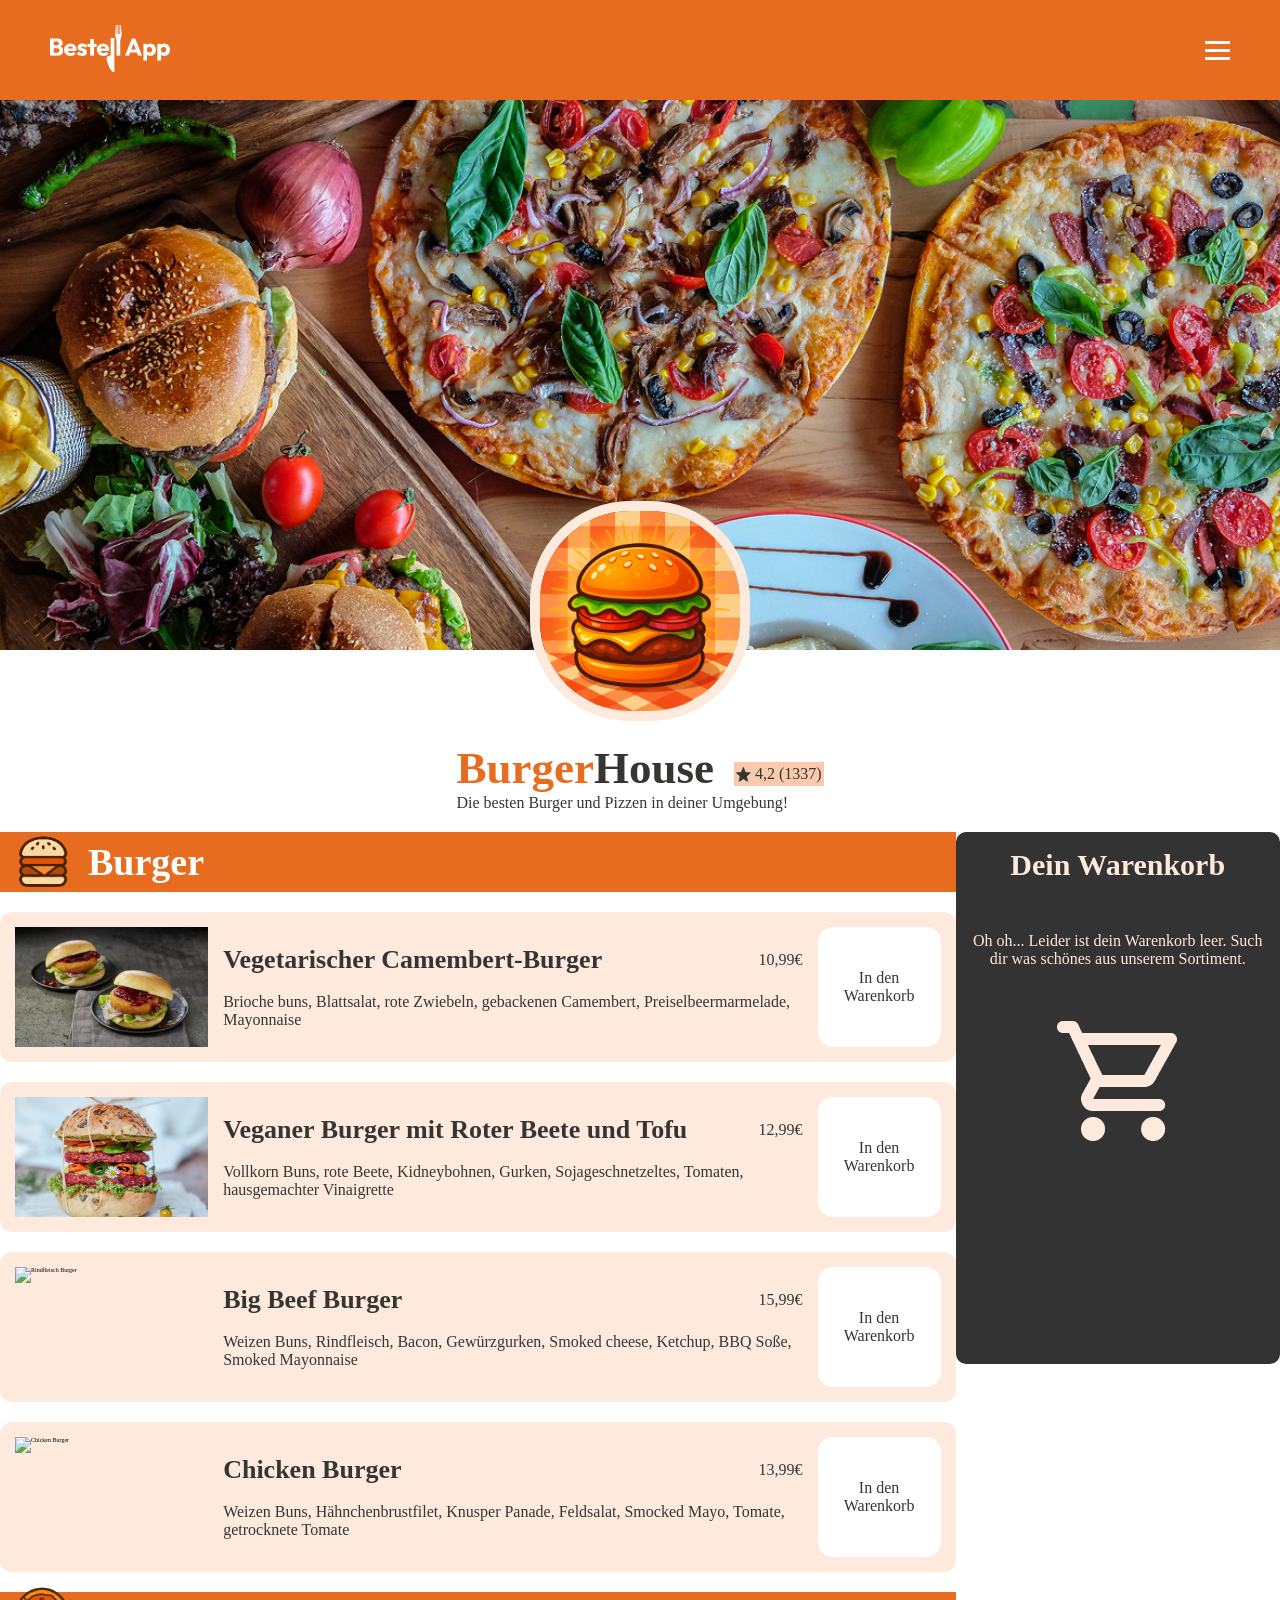
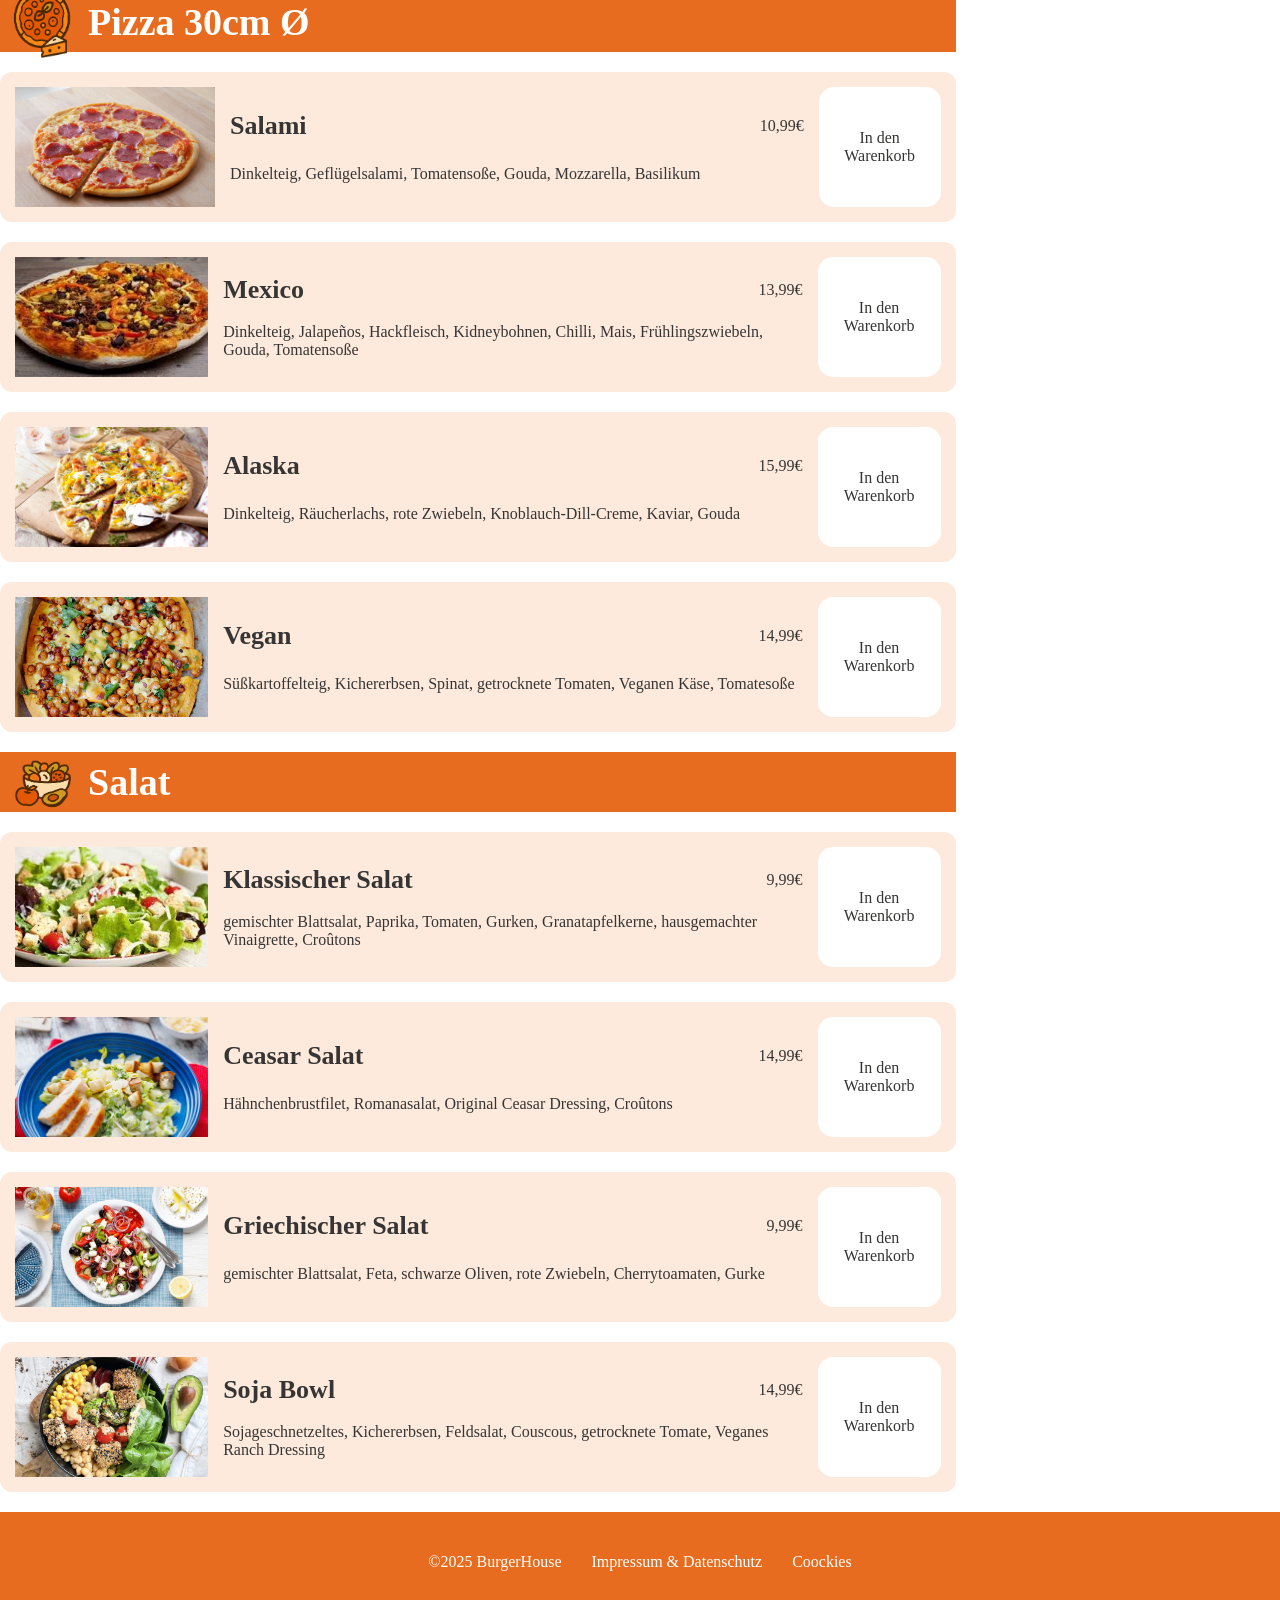
==== index.html @ e63caada "add style in basket templates" ====
<!DOCTYPE html>
<html lang="de">
<head>
  <meta charset="UTF-8">
  <meta name="viewport" content="width=device-width, initial-scale=1.0">
  <title>Bestell-App</title>
  <link rel="shortcut icon" href="./assets/icons/Property 1=default.png" type="image/x-icon">
  <link rel="stylesheet" href="style.css">
  <link rel="stylesheet" href="./styles/global.css">
  <link rel="stylesheet" href="./styles/fonts.css">
  <link rel="stylesheet" href="./styles/assets.css">
  <script src="./scripts/db.js"></script>
  <script src="script.js"></script>
  <script src="./scripts/templates.js"></script>
</head>
<body onload="init()">
  <header class="header-flex" id="top">
    <a href="index.html" class="header-logo"><img src="./assets/icons/Logo 01.png" alt="Logo"></a>
    <nav>
      <button id="burger-menu">
        <div class="burger-line"></div>
        <div class="burger-line"></div>
        <div class="burger-line"></div>
      </button>
    </nav>
  </header>
  <section class="hero-section">
    <img class="hero" src="./assets/img/hero.png" alt="Menü">
  </section>
  <section class="restaurant-details">
    <div class="positioning-logo">
      <img class="restaurant-logo" src="./assets/img/5045650232394c82bc6d0c922b2ea0aaace7e71d.png"
        alt="Restaurant-Logo">
    </div>
    <section>
      <div class="flex-title">
        <h1><span class="orange-inline">Burger</span>House</h1>
        <div class="evaluation">
          <img class="star" src="./assets/icons/star.png" alt="Stern">
          <p>4,2 (1337)</p>
        </div>
      </div>
      <p class="sub-title">Die besten Burger und Pizzen in deiner Umgebung!</p>
    </section>
  </section>
  <main id="content-wrapper">
    <section id="main-content">

    </section>
    <aside id="basket-content">
      <h3 id="basket-title">Dein Warenkorb</h3>
      
    </aside>
    </div>
  </main>
  <section class="d-none">
    <button class="show-mobile-basket"><p class="button-txt">Zum Warenkorb</p></button>
  </section>
  <dialog id="basket-mobile" class="d-none">

  </dialog>
  <footer class="footer-positioning">
    <a class="footer-link" href="#top">©2025 BurgerHouse</a>
    <a class="footer-link" href="./impressum.html">Impressum & Datenschutz</a>
    <a class="footer-link" target="_blank" href="https://www.youtube.com/watch?v=YUnvdq9_TKI">Coockies</a>
  </footer>
</body>
</html>
---- style.css ----
.header-flex {
  display: flex;
  justify-content: space-between;
  align-items: center;
  height: 100px;
}

.basket-txt {
  color: #FDEADC;
}

.burger-line {
  height: 3px;
  width: 25px;
  background-color: white;
}

#burger-menu {
  height: 30px;
  width: 25px;
  display: flex;
  align-items: center;
  justify-content: center;
  flex-direction: column;
  gap: 5px;
  margin-right: 50px;
}

.header-logo {
  margin-left: 50px;
}

.header-logo:hover {
  filter: drop-shadow(0px 0px 4px #ffffff);
}

.orange-inline {
  font-family: 'Palaquin-Bold';
  font-weight: 700;
  font-size: 4.5rem;
  color: #E76C1F;
}

.restaurant-details {
  margin-top: -150px;
  display: flex;
  justify-content: center;
  flex-direction: column;
  align-items: center;
  gap: 20px;
}

.evaluation {
  display: flex;
  align-items: center;
  justify-content: center;
  height: 20px;
  background-color: #FACAAC;
  padding: 2px;
  margin-top: 20px;
  gap: 4px;
}

.flex-title {
  display: flex;
  justify-content: center;
  gap: 20px;
}

.sub-title {
  margin-bottom: 20px;
}

.d-none {
  display: none;
}

.footer-positioning {
  display: flex;
  flex-direction: row;
  justify-content: center;
  align-items: center;
  height: 100px;
  gap: 30px;
}

.footer-link {
  color: white;
}

.footer-link:hover {
  text-decoration: underline;
  scale: calc(1.1);
  text-shadow:
    1px 1px 2px #E76C1F,
    0 0 1rem #FACAAC,
    0 0 0.2rem #FACAAC;
}

#content-wrapper {
  width: 100%;
  display: flex;
}

#main-content {
  width: calc(100% - 300px)
}

#basket-content {
  width: 300px;
  height: 500px;
  flex-grow: 1;
  padding: 16px;
  position: sticky;
  top: 0;
  border-radius: 10px;
  background-color: #333;
}

.mother-container{
  margin-top: 20px;
  margin-bottom: 20px;
  width: 100%;
}

.dish-title {
  height: 60px;
  display: flex;
  align-items: center;
  background-color: #E76C1F;
}

#title-in-dish-title{
  color: #ffffff;
}

.order-section {
  background-color: #fdeadc;
  display: flex;
  justify-content: space-between;
  border-radius: 12px;
  padding: 15px;
  gap: 15px;
}

.positioning-name-price,
.positioning-description-button {
  width: 100%;
  display: flex;
  justify-content: space-between;
  align-items: center;
}

.positioning-items{
  width: 600px;
  display: flex;
  justify-content: space-evenly;
  flex-direction: column;
}

#basket-btn{
  background-color: #ffffff;
  border-radius: 15px;
}

#basket-btn:hover{
  scale: calc(1.1);
}

.positioning-basket{
  display: flex;
  justify-content: center;
  align-items: center;
  flex-direction: column;
  margin-top: 50px;
  gap: 50px;
}

#basket-title,
.basket-subtitle{
  text-align: center;
  color: #FDEADC;
}

.show-mobile-basket{
  width: 100%;
  background-color: #E76C1F;
  border-radius: 15px;
}

.button-txt{
  color: #ffffff;
}

.mother-basket{
  background-color: #FDEADC;
}

.basket-positioning{
  display: flex;
}

.button-container{
  display: flex;
  align-items: center;
  justify-content: space-between;
}

.add,
.delete{
  height: 29px;
  width: 29px;
  font-size: 2.4rem;
}

.add:hover,
.delete:hover{
  scale: calc(1.1);
}

.button-positioning{
  display: flex;
  align-items: center;
}
---- styles/global.css ----
html,
* {
  max-width: 1920px;
  margin: 0;
  scroll-behavior: smooth;
  font-size: 62.5%;
}

header,
footer {
  background-color: #E76C1F;
}

button {
  border-width: 0;
  cursor: pointer;
  background-color: rgba(0, 0, 0, 0);
}

a {
  text-decoration: none;
  cursor: pointer;
  font-family: 'Palaquin-Medium';
  font-size: 1.6rem;
  font-weight: 400;
}

h1 {
  font-family: 'Palaquin-Bold';
  font-size: 4.5rem;
  font-weight: 700;
  color: #363534;
}

h2 {
  font-family: 'Palaquin-Bold';
  font-size: 3.8rem;
  font-weight: 700;
  color: #363534;
}

h3 {
  font-family: 'Palaquin-Bold';
  font-size: 3.0rem;
  font-weight: 700;
  color: #363534;
}

h4 {
  font-family: 'Palaquin-Bold';
  font-size: 2.6rem;
  font-weight: 700;
  color: #363534;
}

p {
  font-family: 'Palaquin-Medium';
  font-size: 1.6rem;
  font-weight: 400;
  color: #363534;
}

span {
  font-family: 'Palaquin-Medium';
  font-weight: 400;
  font-size: 1.6rem;
  color: #363534;
}
---- styles/fonts.css ----
@font-face {
  font-family: 'Palanquin-Medium';
  src: url(../fonts/Palanquin-Medium.ttf);
}

@font-face {
  font-family: 'Palanquin-Bold';
  src: url(../fonts/Palanquin-Bold.ttf);
}
---- styles/assets.css ----
.hero {
  height: 550px;
  width: 100%;
  object-fit: cover;
}

.restaurant-logo {
  height: 200px;
  width: 200px;
  border-radius: 100px;
  border: solid #fdeadc 10px;
  object-fit: cover;
}

.star {
  height: 15px;
  width: 15px;
}

.icon-for-title {
  height: 91px;
  width: 88px;
}

.showroom{
  width: 200px;
  height: 120px;
  object-fit: cover;
}
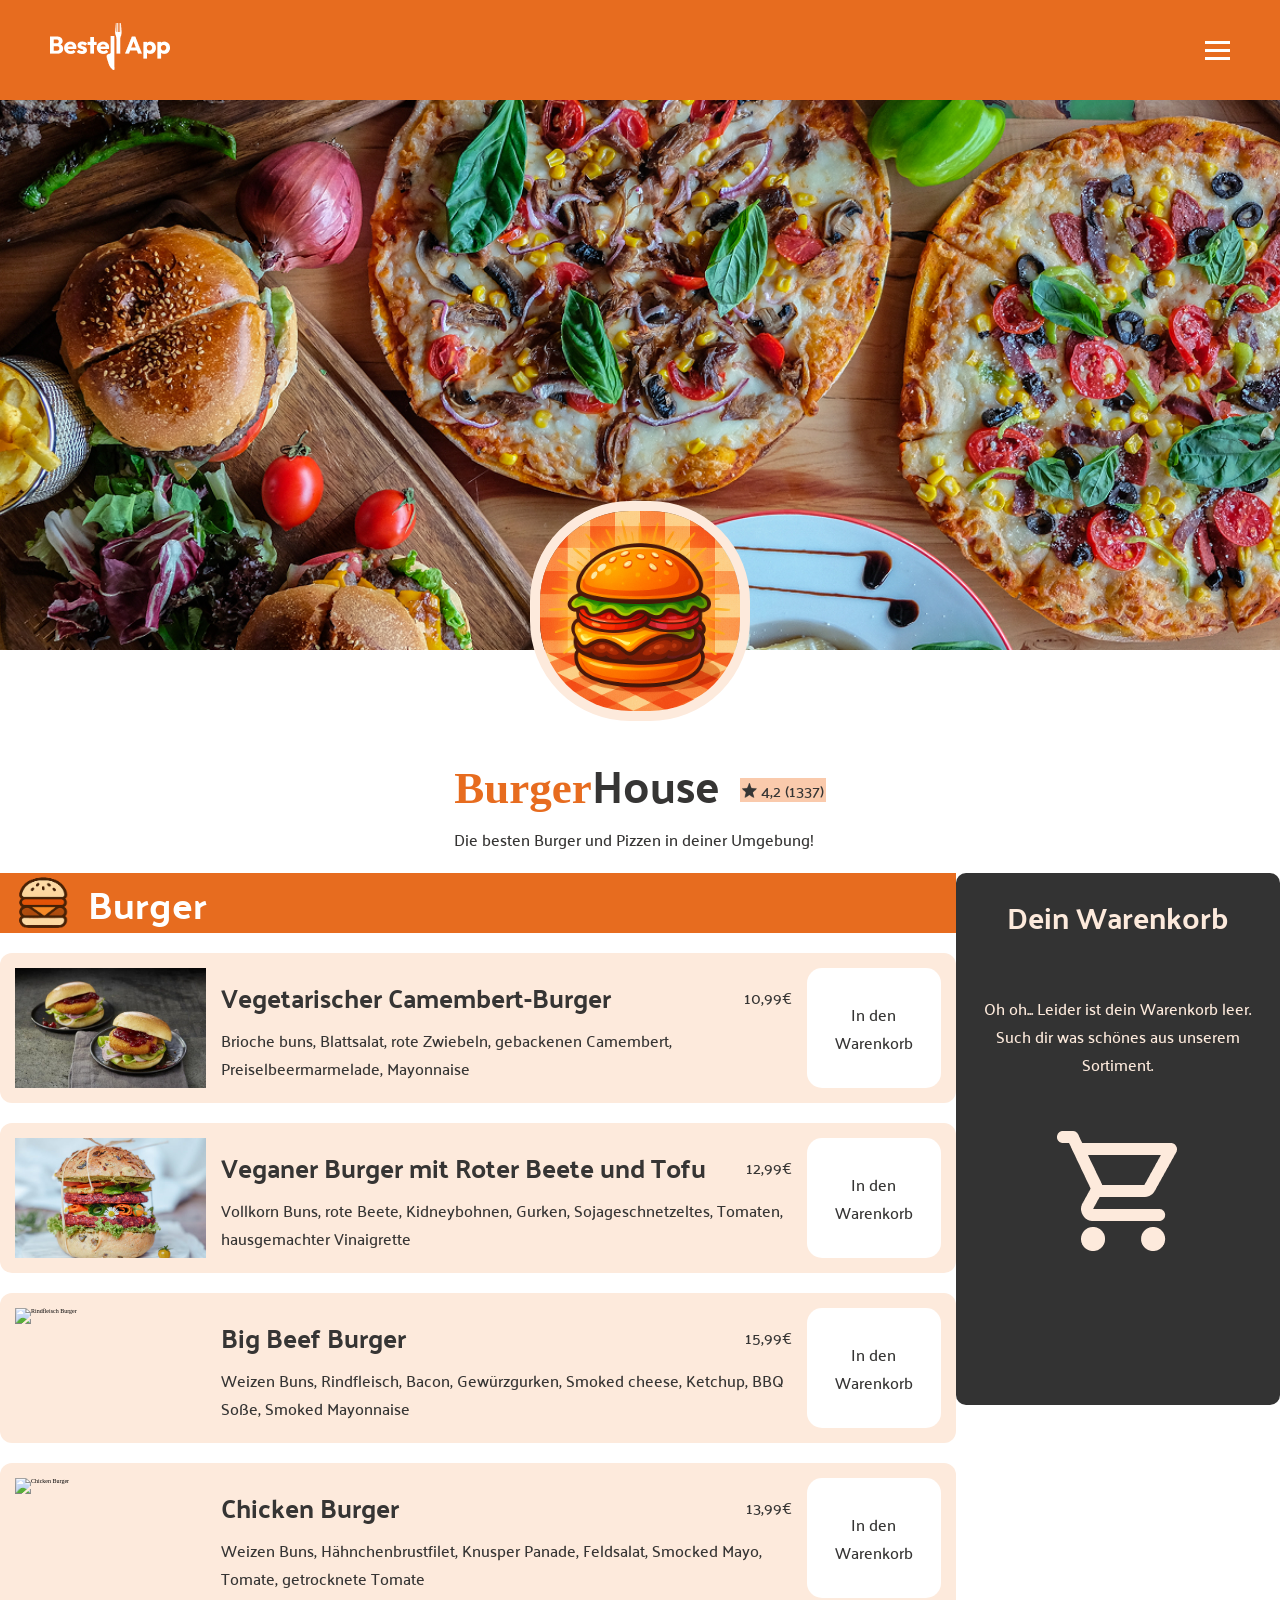
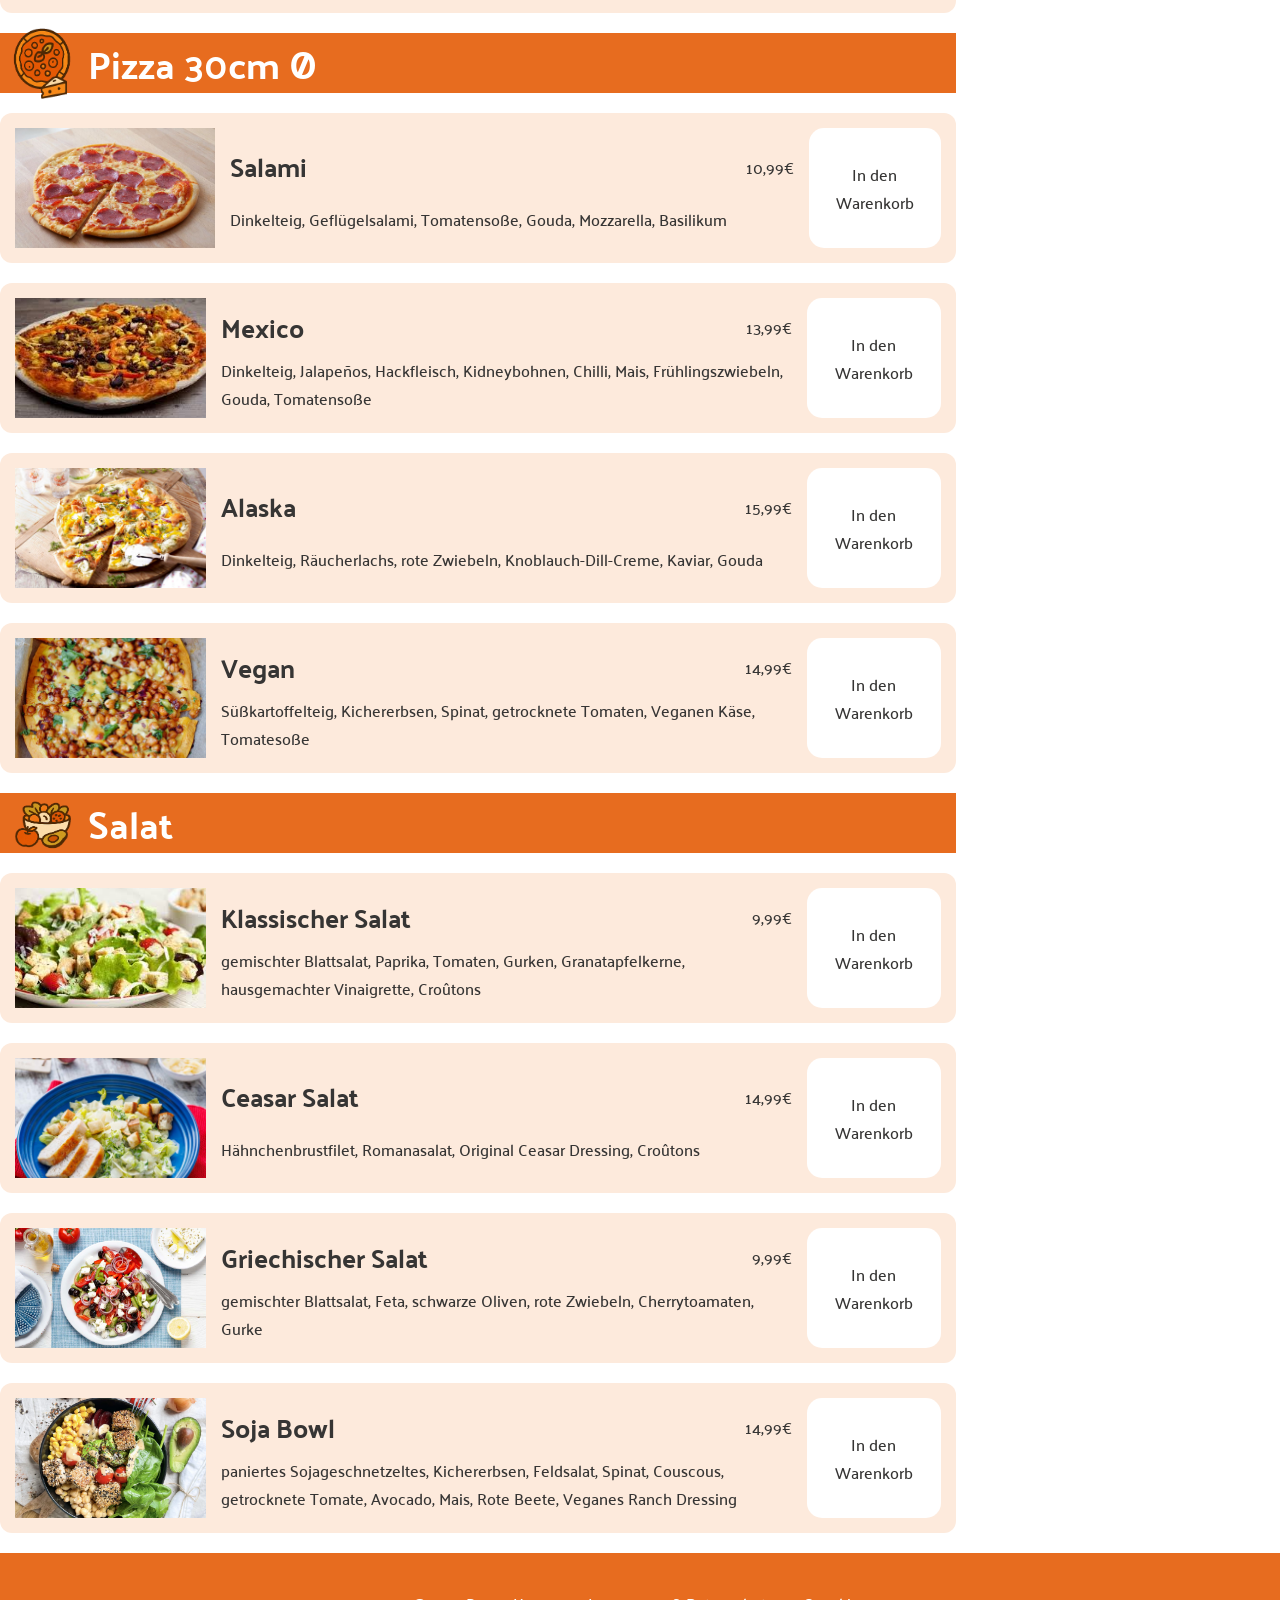
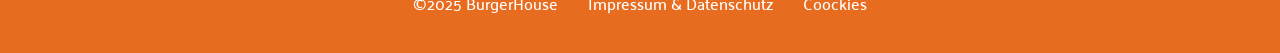
==== commit 12983bd0: "Fixed an issue with basket title" ====
--- a/index.html
+++ b/index.html
@@ -49,7 +49,9 @@
     </section>
     <aside id="basket-content">
       <h3 id="basket-title">Dein Warenkorb</h3>
-      
+      <section id="basket-items">
+
+      </section>
     </aside>
     </div>
   </main>
--- a/style.css
+++ b/style.css
@@ -57,7 +57,7 @@
   height: 20px;
   background-color: #FACAAC;
   padding: 2px;
-  margin-top: 20px;
+  margin-top: 36px;
   gap: 4px;
 }
 
--- a/styles/global.css
+++ b/styles/global.css
@@ -20,48 +20,48 @@
 a {
   text-decoration: none;
   cursor: pointer;
-  font-family: 'Palaquin-Medium';
+  font-family: 'Palanquin-Medium';
   font-size: 1.6rem;
   font-weight: 400;
 }
 
 h1 {
-  font-family: 'Palaquin-Bold';
+  font-family: 'Palanquin-Bold';
   font-size: 4.5rem;
   font-weight: 700;
   color: #363534;
 }
 
 h2 {
-  font-family: 'Palaquin-Bold';
+  font-family: 'Palanquin-Bold';
   font-size: 3.8rem;
   font-weight: 700;
   color: #363534;
 }
 
 h3 {
-  font-family: 'Palaquin-Bold';
+  font-family: 'Palanquin-Bold';
   font-size: 3.0rem;
   font-weight: 700;
   color: #363534;
 }
 
 h4 {
-  font-family: 'Palaquin-Bold';
+  font-family: 'Palanquin-Bold';
   font-size: 2.6rem;
   font-weight: 700;
   color: #363534;
 }
 
 p {
-  font-family: 'Palaquin-Medium';
+  font-family: 'Palanquin-Medium';
   font-size: 1.6rem;
   font-weight: 400;
   color: #363534;
 }
 
 span {
-  font-family: 'Palaquin-Medium';
+  font-family: 'Palanquin-Medium';
   font-weight: 400;
   font-size: 1.6rem;
   color: #363534;
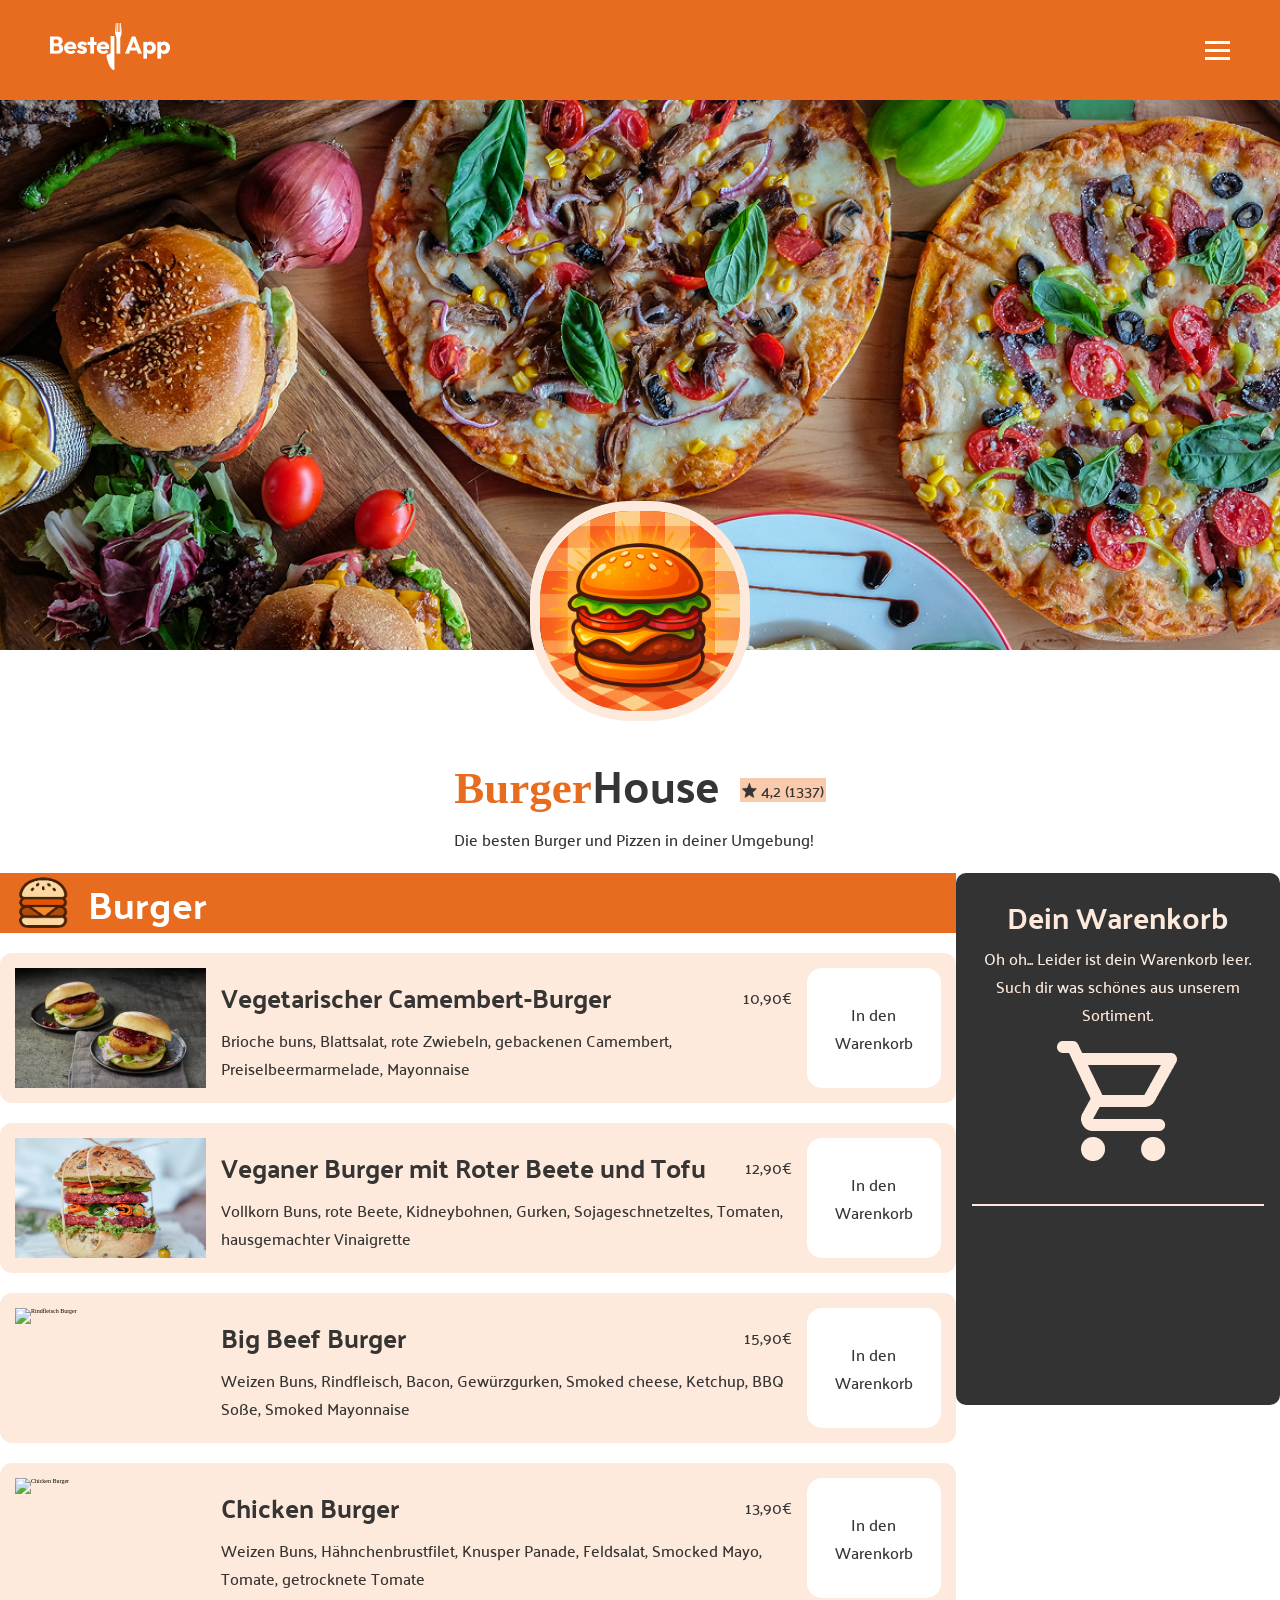
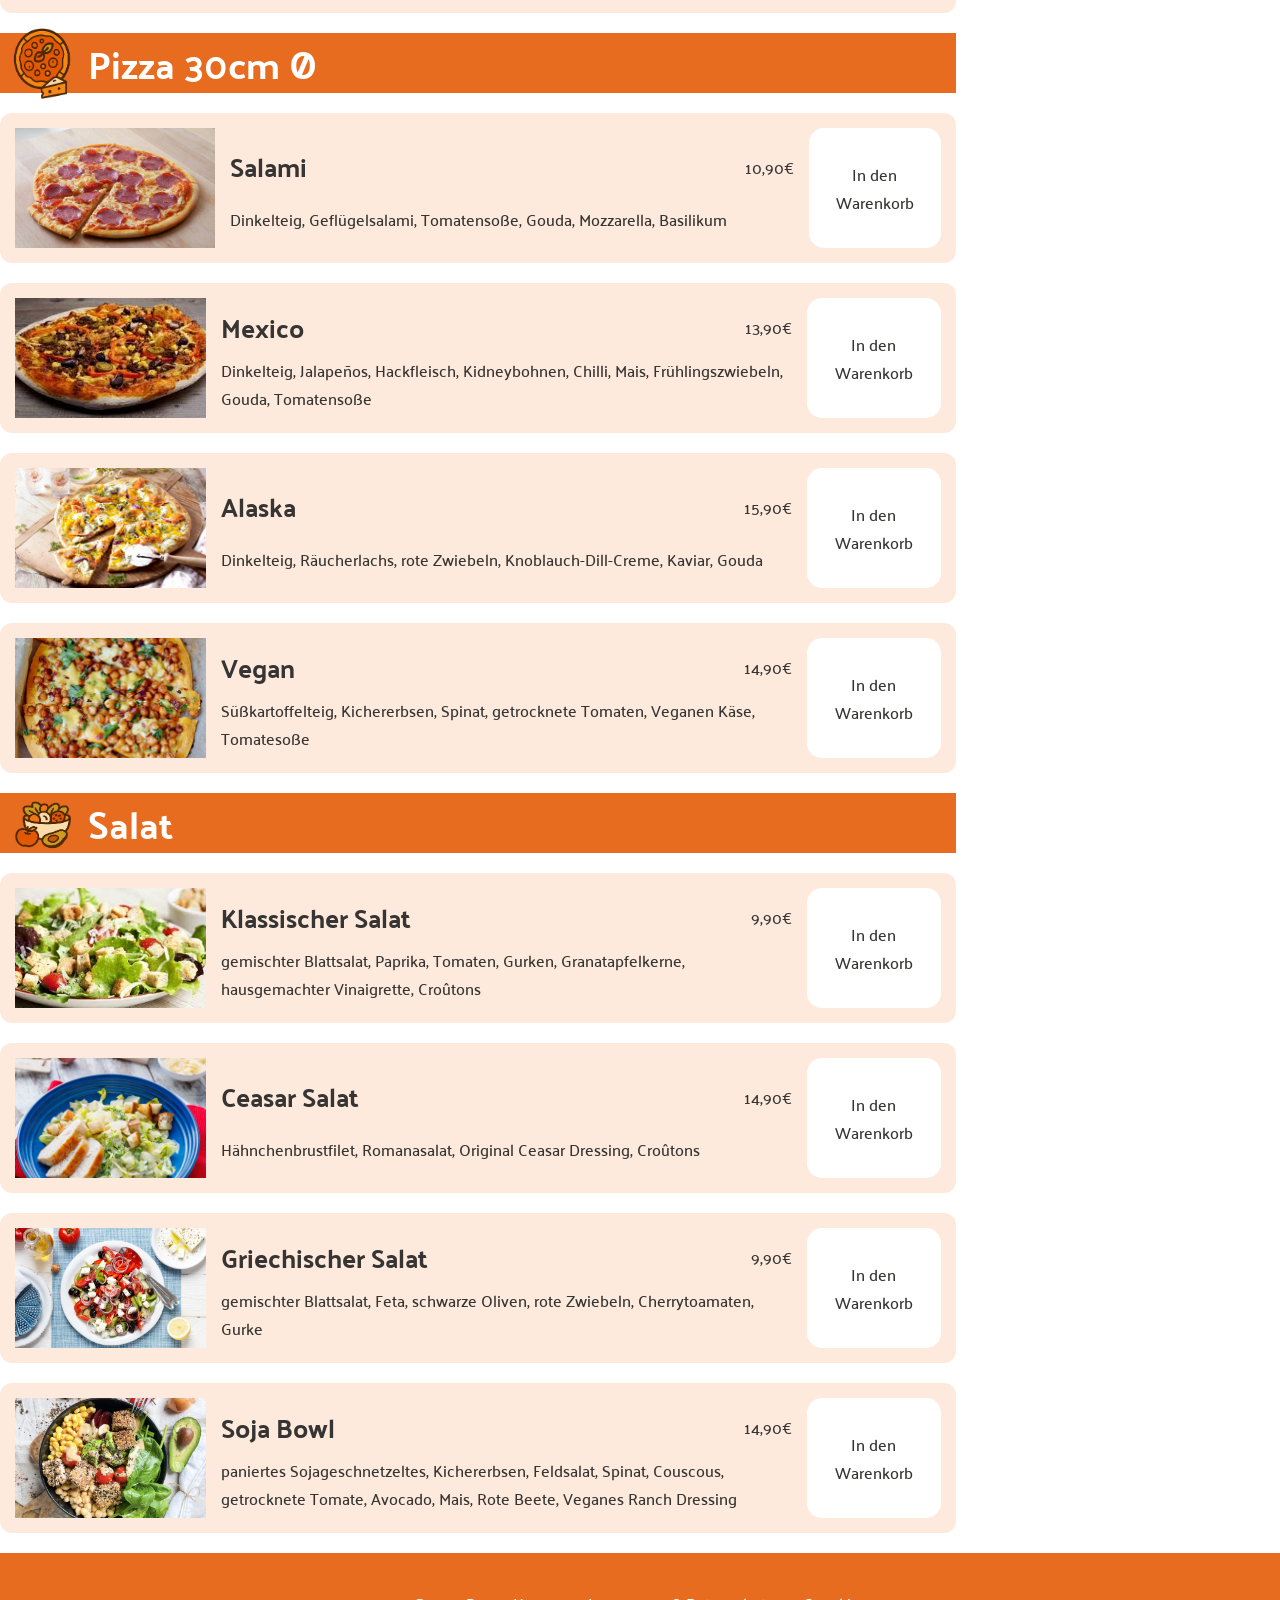
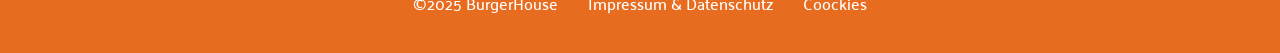
==== commit a4c13ad8: "added functions for onclicks + checkout section" ====
--- a/index.html
+++ b/index.html
@@ -52,8 +52,11 @@
       <section id="basket-items">
 
       </section>
+      <div class="seperator"></div>
+      <section id="checkout-section">
+
+      </section>
     </aside>
-    </div>
   </main>
   <section class="d-none">
     <button class="show-mobile-basket"><p class="button-txt">Zum Warenkorb</p></button>
--- a/style.css
+++ b/style.css
@@ -158,7 +158,8 @@
   flex-direction: column;
 }
 
-#basket-btn{
+#basket-btn,
+.order-btn{
   background-color: #ffffff;
   border-radius: 15px;
 }
@@ -172,8 +173,7 @@
   justify-content: center;
   align-items: center;
   flex-direction: column;
-  margin-top: 50px;
-  gap: 50px;
+  gap: 10px;
 }
 
 #basket-title,
@@ -194,6 +194,8 @@
 
 .mother-basket{
   background-color: #FDEADC;
+  border-radius: 15px;
+  margin-bottom: 10px;
 }
 
 .basket-positioning{
@@ -221,4 +223,23 @@
 .button-positioning{
   display: flex;
   align-items: center;
-}+}
+
+#basket-items{
+  height: 250px;
+  overflow-y: scroll;
+  scrollbar-width: thin;
+}
+
+.seperator{
+  margin-top: 10px;
+  height: 2px;
+  width: 100%;
+  background-color: #FDEADC;
+}
+
+.checkout-flex{
+  display: flex;
+  justify-content: space-between;
+}
+
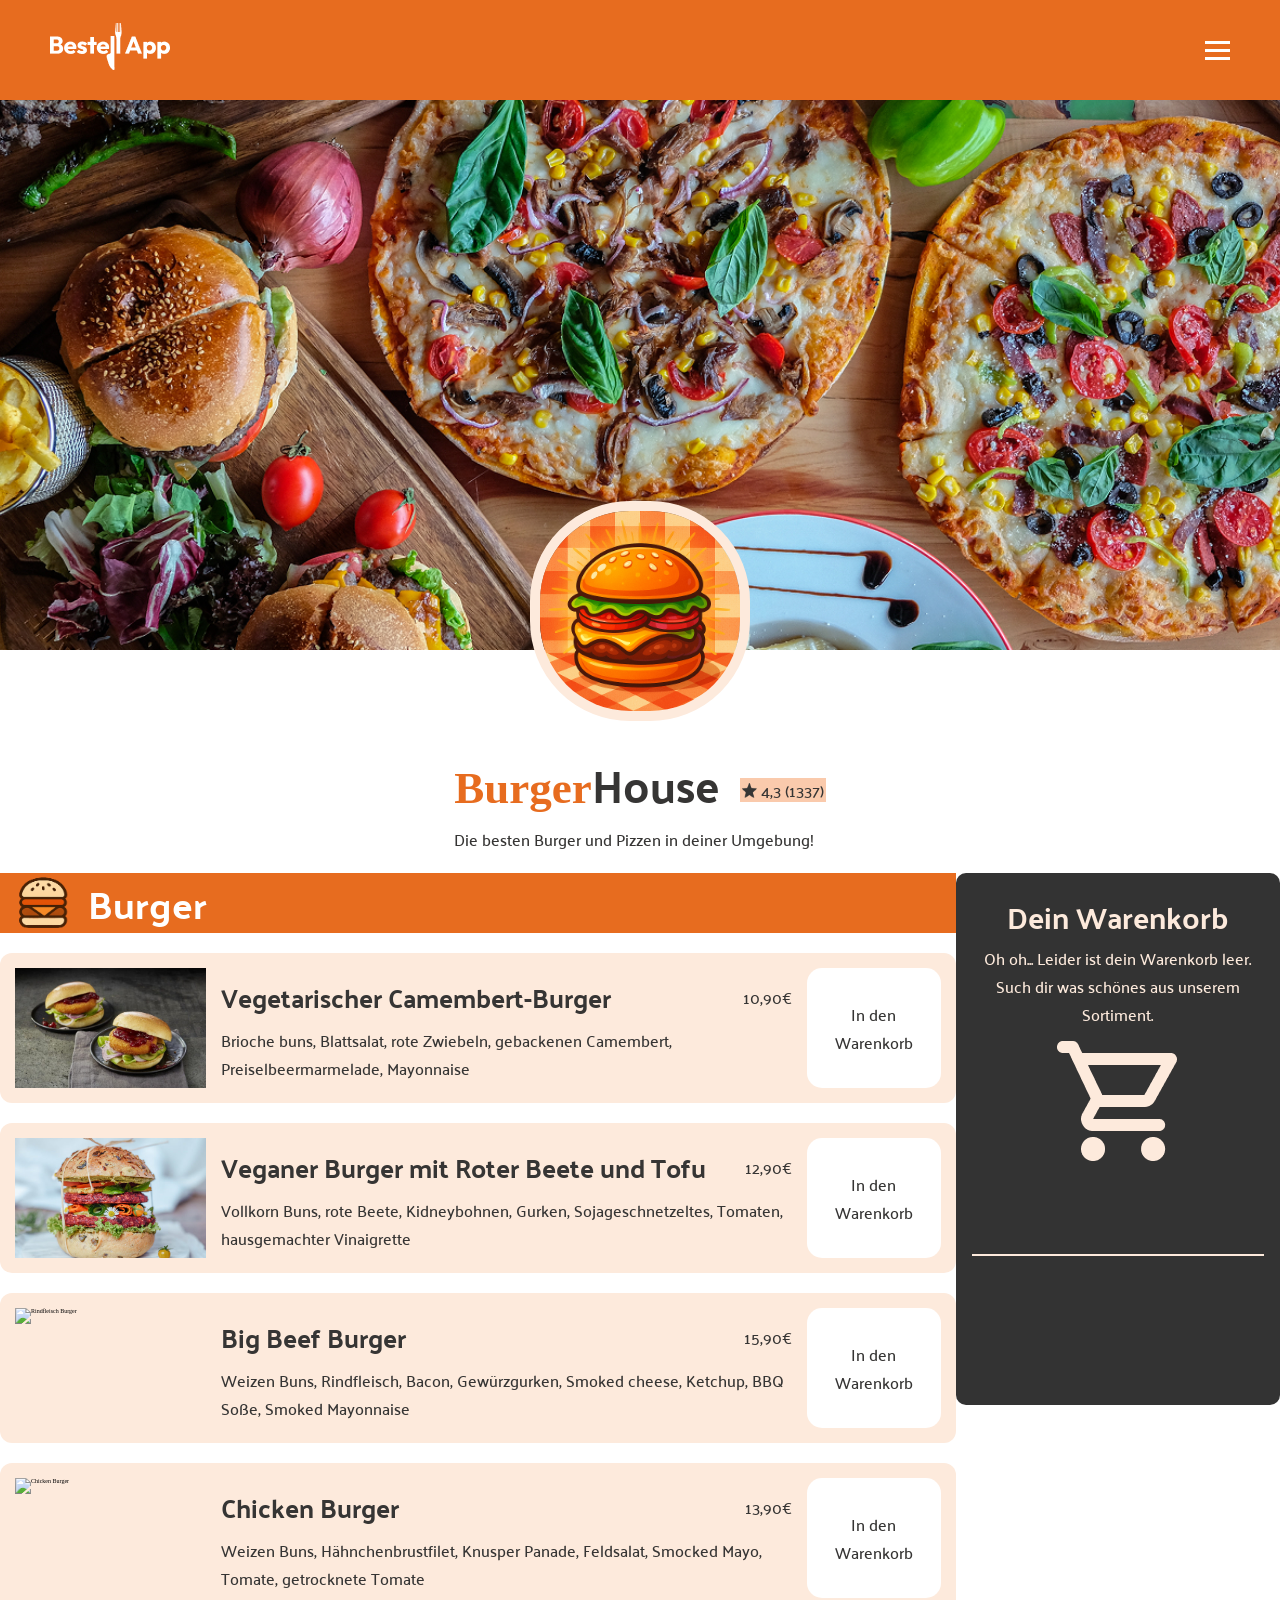
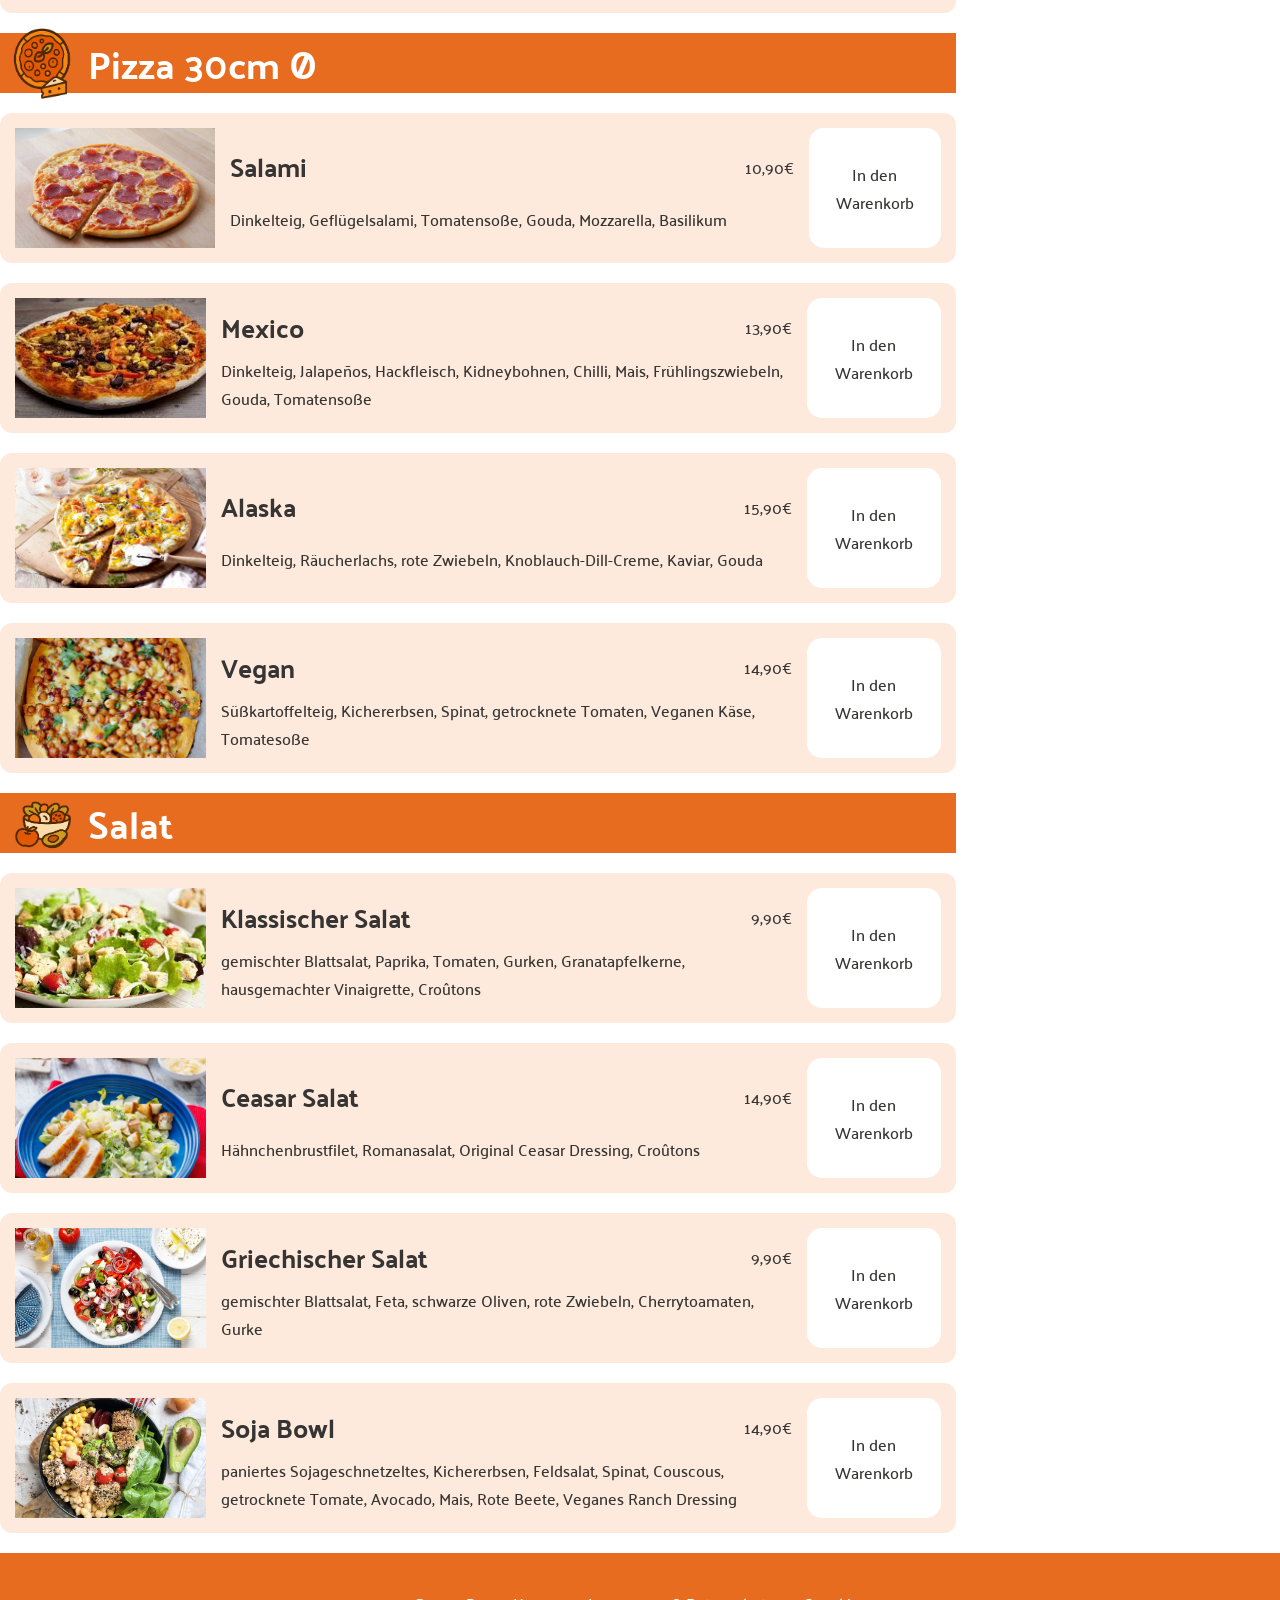
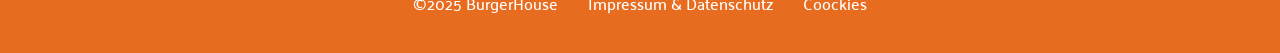
==== commit 0de9dc18: "added dialog" ====
--- a/index.html
+++ b/index.html
@@ -37,7 +37,7 @@
         <h1><span class="orange-inline">Burger</span>House</h1>
         <div class="evaluation">
           <img class="star" src="./assets/icons/star.png" alt="Stern">
-          <p>4,2 (1337)</p>
+          <p>4,3 (1337)</p>
         </div>
       </div>
       <p class="sub-title">Die besten Burger und Pizzen in deiner Umgebung!</p>
@@ -57,13 +57,23 @@
 
       </section>
     </aside>
+    <dialog id="checkout-dialog">
+      <div>
+        <div class="checkout-window">
+          <button class="close" onclick="closeDialog()"><p class="x-close">X</p></button>
+        </div>
+        <div class="dialog-window">
+          <img class="delivery-truck" src="./assets/icons/390482e1a64bffed0bc1416df77319027c50bba3.png" alt="Lieferwagen">
+          <h4 class="dialog-subtitle">Deine Bestellung wurde erhalten.</h4>
+          <p class="dialog-subtitle">Wir haben deine Bestellung erhalten und wird so schnell wie möglich bearbeiet.</p>
+          <p class="dialog-subtitle">Geschätzte Wartezeit: <span class="waiting-time">30 Minuten</span></p>
+        </div>
+      </div>
+    </dialog>
   </main>
   <section class="d-none">
-    <button class="show-mobile-basket"><p class="button-txt">Zum Warenkorb</p></button>
+    <button class="mobile-basket-btn" onclick="show-mobile-basket"><p class="button-txt">Zum Warenkorb</p></button>
   </section>
-  <dialog id="basket-mobile" class="d-none">
-
-  </dialog>
   <footer class="footer-positioning">
     <a class="footer-link" href="#top">©2025 BurgerHouse</a>
     <a class="footer-link" href="./impressum.html">Impressum & Datenschutz</a>
--- a/style.css
+++ b/style.css
@@ -158,16 +158,21 @@
   flex-direction: column;
 }
 
-#basket-btn,
+.basket-btn,
 .order-btn{
   background-color: #ffffff;
   border-radius: 15px;
 }
 
-#basket-btn:hover{
+.basket-btn:hover{
   scale: calc(1.1);
 }
 
+.added-btn-txt{
+  color: #E76C1F;
+  font-weight: 700;
+}
+
 .positioning-basket{
   display: flex;
   justify-content: center;
@@ -177,7 +182,8 @@
 }
 
 #basket-title,
-.basket-subtitle{
+.basket-subtitle,
+.dialog-subtitle{
   text-align: center;
   color: #FDEADC;
 }
@@ -217,7 +223,7 @@
 
 .add:hover,
 .delete:hover{
-  scale: calc(1.1);
+  scale: calc(1.2);
 }
 
 .button-positioning{
@@ -226,9 +232,25 @@
 }
 
 #basket-items{
-  height: 250px;
+  height: 300px;
   overflow-y: scroll;
   scrollbar-width: thin;
+}
+
+::-webkit-scrollbar {
+  width: 10px;
+}
+
+::-webkit-scrollbar-track {
+  background: #f1f1f1;
+}
+
+::-webkit-scrollbar-thumb {
+  background: #888;
+}
+
+::-webkit-scrollbar-thumb:hover {
+  background: #555;
 }
 
 .seperator{
@@ -243,3 +265,71 @@
   justify-content: space-between;
 }
 
+.order-position{
+  display: flex;
+  justify-content: center;
+}
+
+.order-btn{
+  background-color: #E76C1F;
+  width: 100%;
+}
+
+.order-btn:hover{
+  background-color: #e18044;
+    scale: calc(1.05);
+}
+
+.order{
+  color: #ffffff;
+}
+
+#checkout-dialog {
+  border: none;
+  margin: auto;
+  padding: 20px;
+  width: 500px;
+  background-color: #333;
+  border-radius: 20px;
+}
+
+#checkout-dialog[open]{
+  display: flex;
+  align-items: center;
+  justify-content: center;
+}
+
+#checkout-dialog::backdrop {
+  opacity: 0;
+  background-color: #00000025;
+  backdrop-filter: blur(3px);
+  transition: all 0.25s ease-in;
+}
+
+#checkout-dialog.opened::backdrop {
+  opacity: 0.85;
+  background-color: #00000025;
+  transition: all 0.25s ease-in;
+}
+
+.checkout-window{
+  display: flex;
+  justify-content: flex-end;
+}
+
+.dialog-window{
+  display: flex;
+  align-items: center;
+  justify-content: center;
+  flex-direction: column;
+}
+
+.x-close{
+  color: #ffffff;
+  font-size: 3rem;
+  font-weight: 700;
+}
+
+.waiting-time{
+  color: #E76C1F;
+}
--- a/styles/global.css
+++ b/styles/global.css
@@ -53,6 +53,13 @@
   color: #363534;
 }
 
+h5{
+   font-family: 'Palanquin-Bold';
+  font-size: 2.0rem;
+  font-weight: 700;
+  color: #E76C1F; 
+}
+
 p {
   font-family: 'Palanquin-Medium';
   font-size: 1.6rem;
--- a/styles/assets.css
+++ b/styles/assets.css
@@ -26,4 +26,11 @@
   width: 200px;
   height: 120px;
   object-fit: cover;
+}
+
+.delivery-truck{
+  width: 80px;
+  height: 57px;
+  object-fit: cover;
+  transform: scaleX(-1)
 }
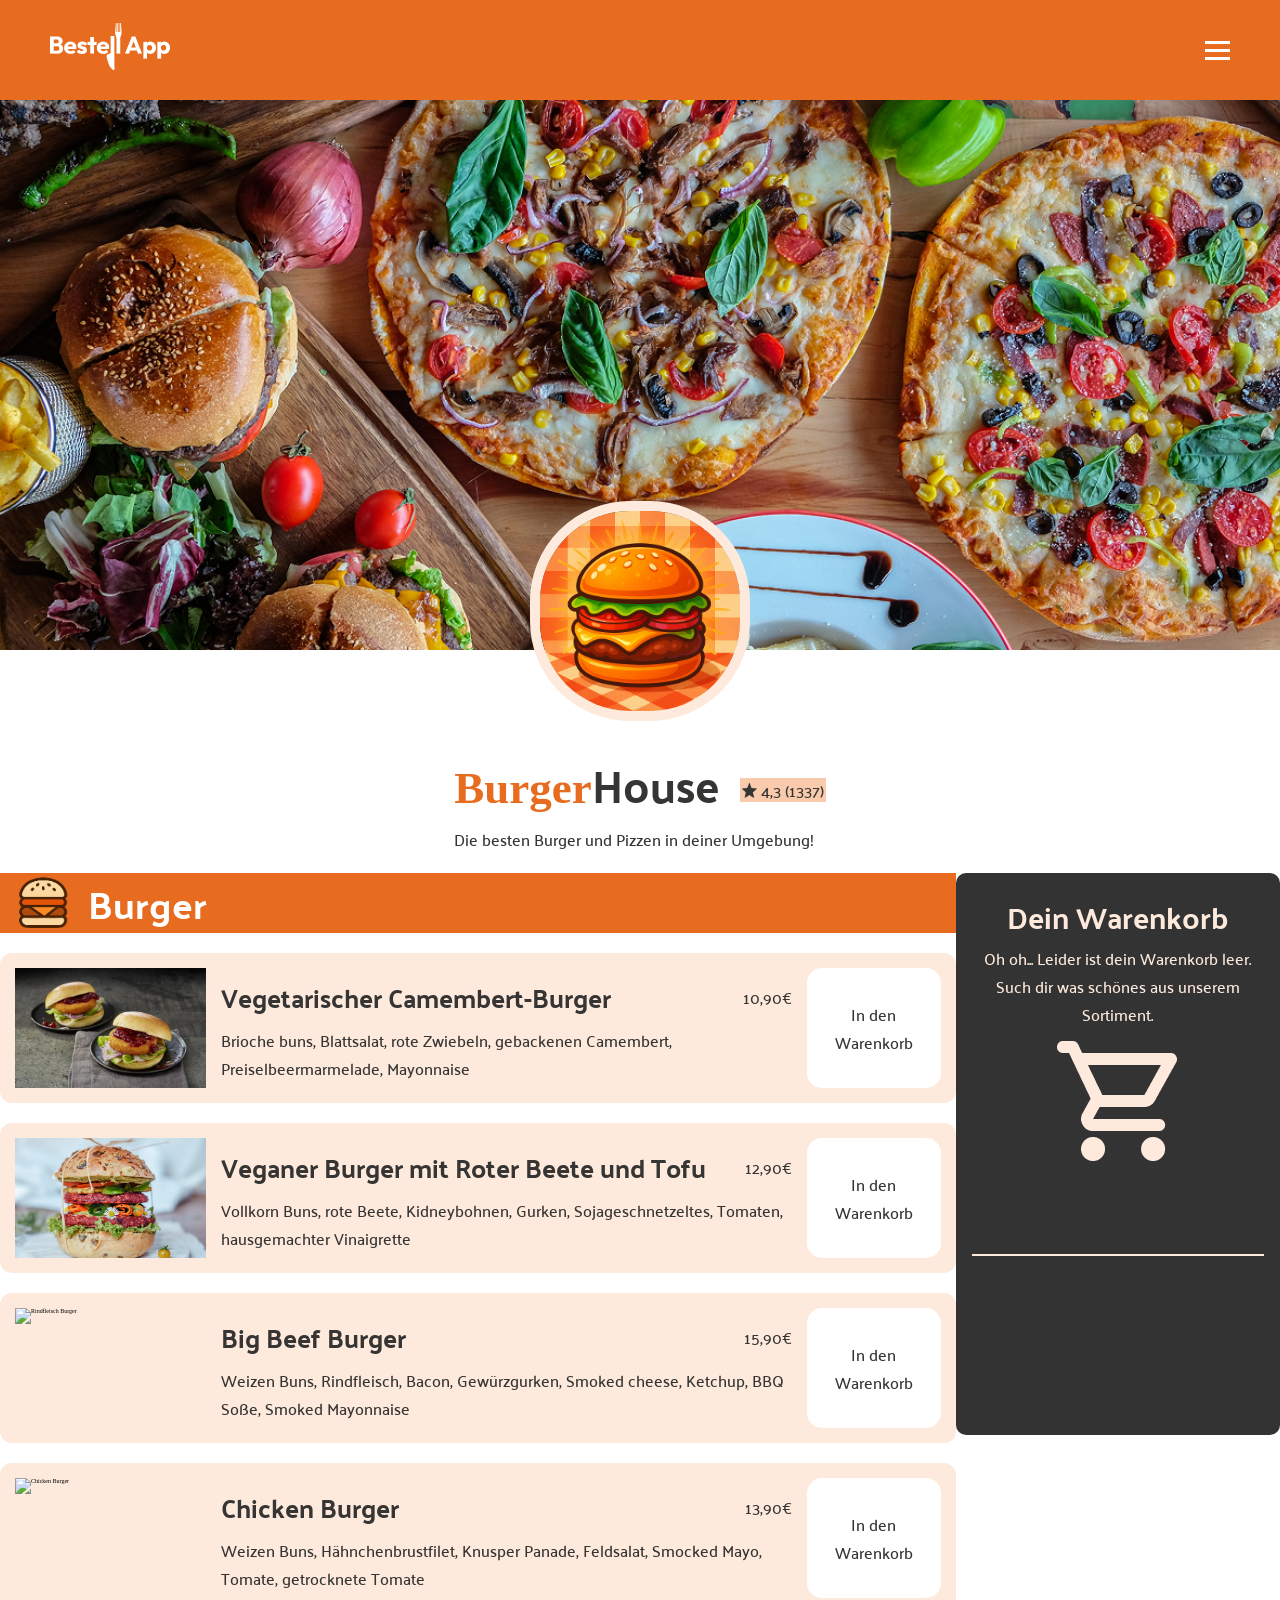
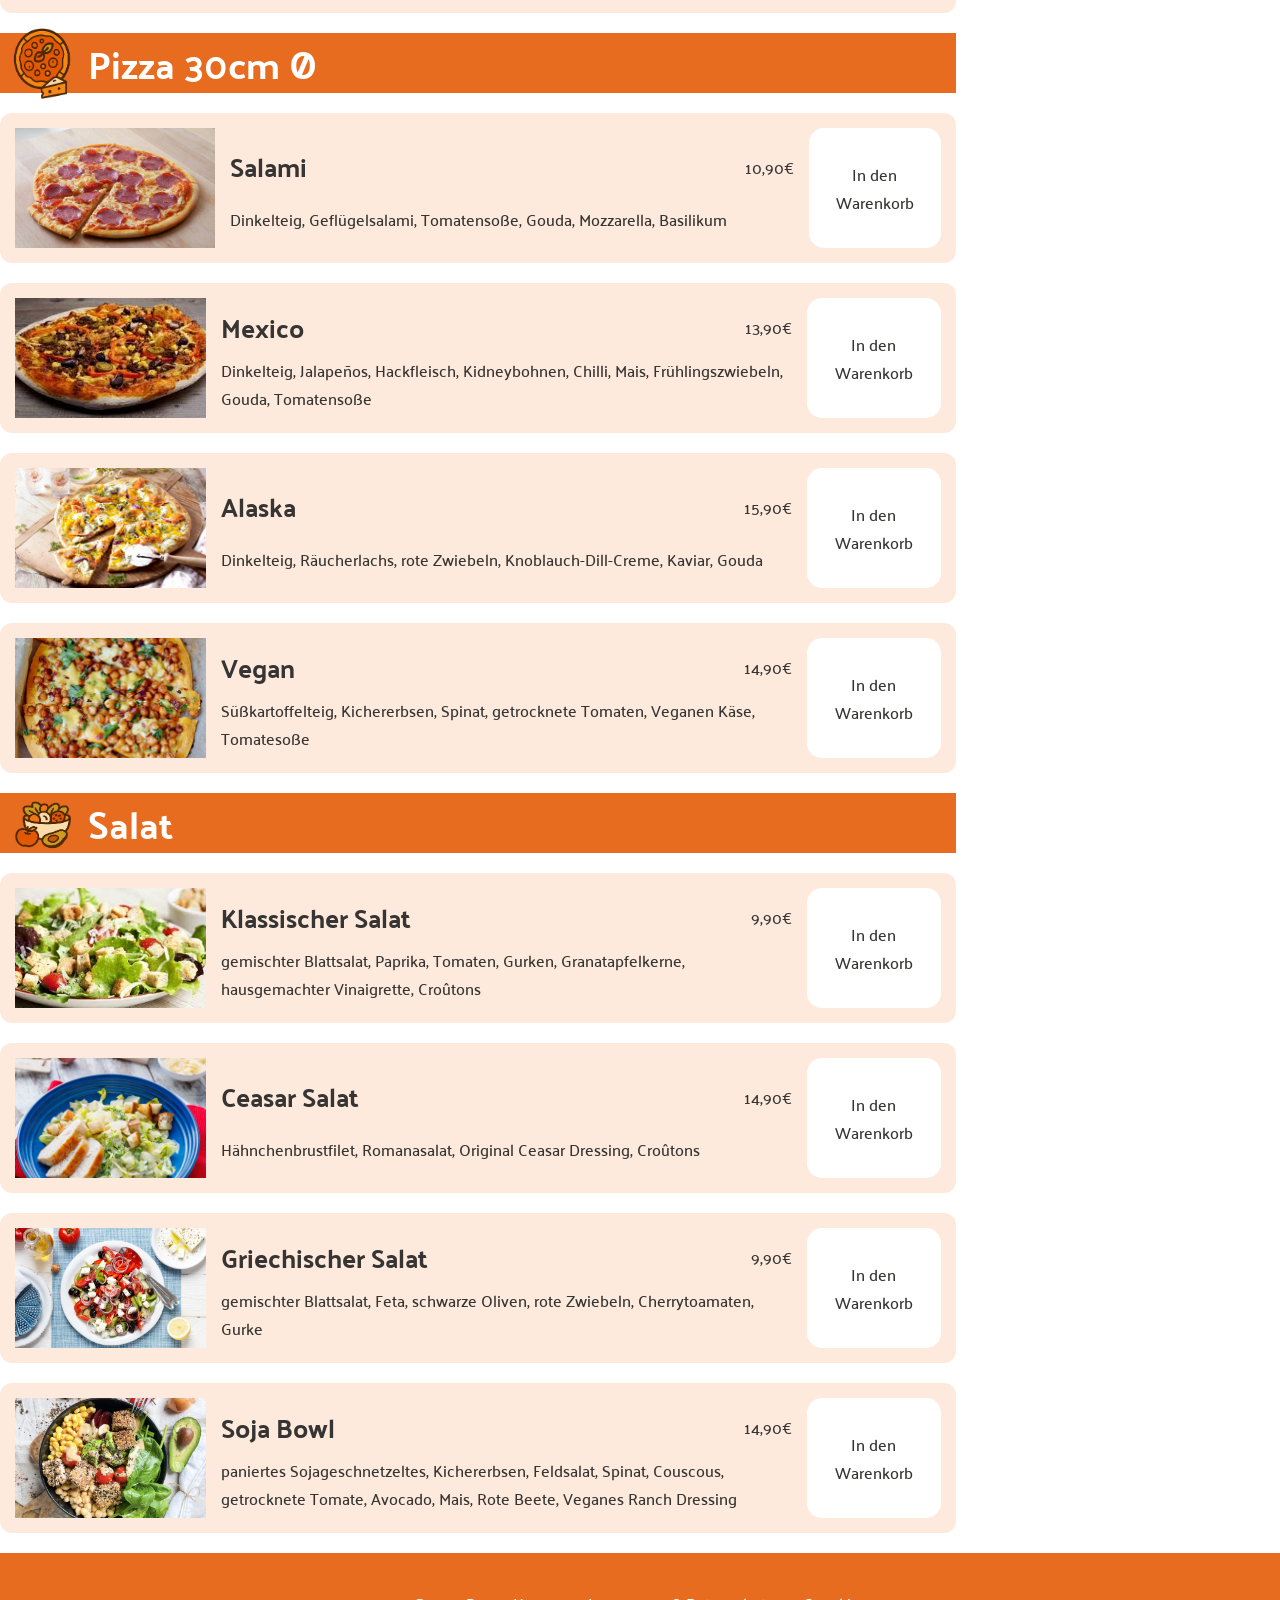
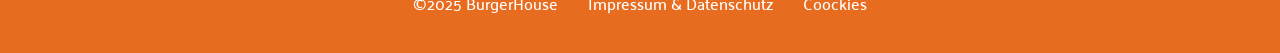
==== commit be489943: "responsive till 320 px and basket changes" ====
--- a/index.html
+++ b/index.html
@@ -48,6 +48,7 @@
 
     </section>
     <aside id="basket-content">
+      <button class="d-none" onclick="toggleBasket()"><p class="button-txt">X</p></button>
       <h3 id="basket-title">Dein Warenkorb</h3>
       <section id="basket-items">
 
@@ -64,15 +65,15 @@
         </div>
         <div class="dialog-window">
           <img class="delivery-truck" src="./assets/icons/390482e1a64bffed0bc1416df77319027c50bba3.png" alt="Lieferwagen">
-          <h4 class="dialog-subtitle">Deine Bestellung wurde erhalten.</h4>
-          <p class="dialog-subtitle">Wir haben deine Bestellung erhalten und wird so schnell wie möglich bearbeiet.</p>
+          <h4 class="dialog-subtitle">Tolle Auswahl.</h4>
+          <p class="dialog-subtitle">Wir haben deine Bestellung erhalten und wird so schnell wie möglich bearbeitet.</p>
           <p class="dialog-subtitle">Geschätzte Wartezeit: <span class="waiting-time">30 Minuten</span></p>
         </div>
       </div>
     </dialog>
   </main>
   <section class="d-none">
-    <button class="mobile-basket-btn" onclick="show-mobile-basket"><p class="button-txt">Zum Warenkorb</p></button>
+    <button class="mobile-basket-btn" onclick="toggleBasket()"><p class="button-txt">Zum Warenkorb</p></button>
   </section>
   <footer class="footer-positioning">
     <a class="footer-link" href="#top">©2025 BurgerHouse</a>
--- a/style.css
+++ b/style.css
@@ -108,7 +108,7 @@
 
 #basket-content {
   width: 300px;
-  height: 500px;
+  height: 530px;
   flex-grow: 1;
   padding: 16px;
   position: sticky;
@@ -235,22 +235,6 @@
   height: 300px;
   overflow-y: scroll;
   scrollbar-width: thin;
-}
-
-::-webkit-scrollbar {
-  width: 10px;
-}
-
-::-webkit-scrollbar-track {
-  background: #f1f1f1;
-}
-
-::-webkit-scrollbar-thumb {
-  background: #888;
-}
-
-::-webkit-scrollbar-thumb:hover {
-  background: #555;
 }
 
 .seperator{
@@ -332,4 +316,103 @@
 
 .waiting-time{
   color: #E76C1F;
+}
+
+@media (max-width: 1260px){
+  .order-section{
+    flex-direction: column;
+    justify-content: center;
+    align-items: center;
+  }
+
+  .positioning-items{
+    width: 100%;
+  }
+
+  .basket-btn{
+    width: 90%;
+  }
+}
+
+@media (max-width: 970px){
+  #main-content {
+    width: 100%;
+  }
+
+  #basket-content {
+    display: none;
+    position: fixed;
+    min-width: 320px;
+    max-width: 950px;
+    width: 98%;
+    height: 100vh;
+    background-color: #333;
+    z-index: 999;
+    border-radius: 0;
+    margin-right: 5px;
+    scrollbar-width: none;
+  }
+
+  #basket-items{
+    overflow-y: none;
+  }
+
+  .order-btn{
+    width: 90%;
+  }
+
+  #basket-content.show{
+    display: block;
+  }
+
+  .mobile-basket-btn{
+    background-color: #E76C1F;
+    position: fixed;
+  }
+
+  .d-none{
+    display: flex;
+  }
+
+  .mobile-basket-btn{
+    background-color: #E76C1F;
+    position: fixed;
+    bottom: 0px;
+    width: 100%;
+    text-align: center;
+    border: solid #333 1px;
+    height: 40px;
+  }
+
+  .mobile-basket-btn:hover{
+    background-color: #e18044;
+  }
+}
+
+@media (max-width: 500px){
+  .footer-positioning{
+    flex-direction: column;
+    height: auto;
+    padding-top: 10px;
+    padding-bottom: 10px;
+  }
+}
+
+@media (max-width: 420px){
+  .flex-title{
+    flex-direction: column;
+    gap: 0;
+  }
+
+  .evaluation{
+    margin-top: 0;
+  }
+
+  h1{
+    text-align: center;
+  }
+
+  .sub-title{
+    text-align: center;
+  }
 }
--- a/styles/global.css
+++ b/styles/global.css
@@ -72,4 +72,10 @@
   font-weight: 400;
   font-size: 1.6rem;
   color: #363534;
+}
+
+@media (max-width: 360px){
+  h2{
+    font-size: 3rem;
+  }
 }
--- a/styles/assets.css
+++ b/styles/assets.css
@@ -33,4 +33,12 @@
   height: 57px;
   object-fit: cover;
   transform: scaleX(-1)
+}
+
+@media (max-width: 1260px){
+  .showroom{
+    width: 100%;
+    height: 180px;
+    border-radius: 12px;
+  }
 }
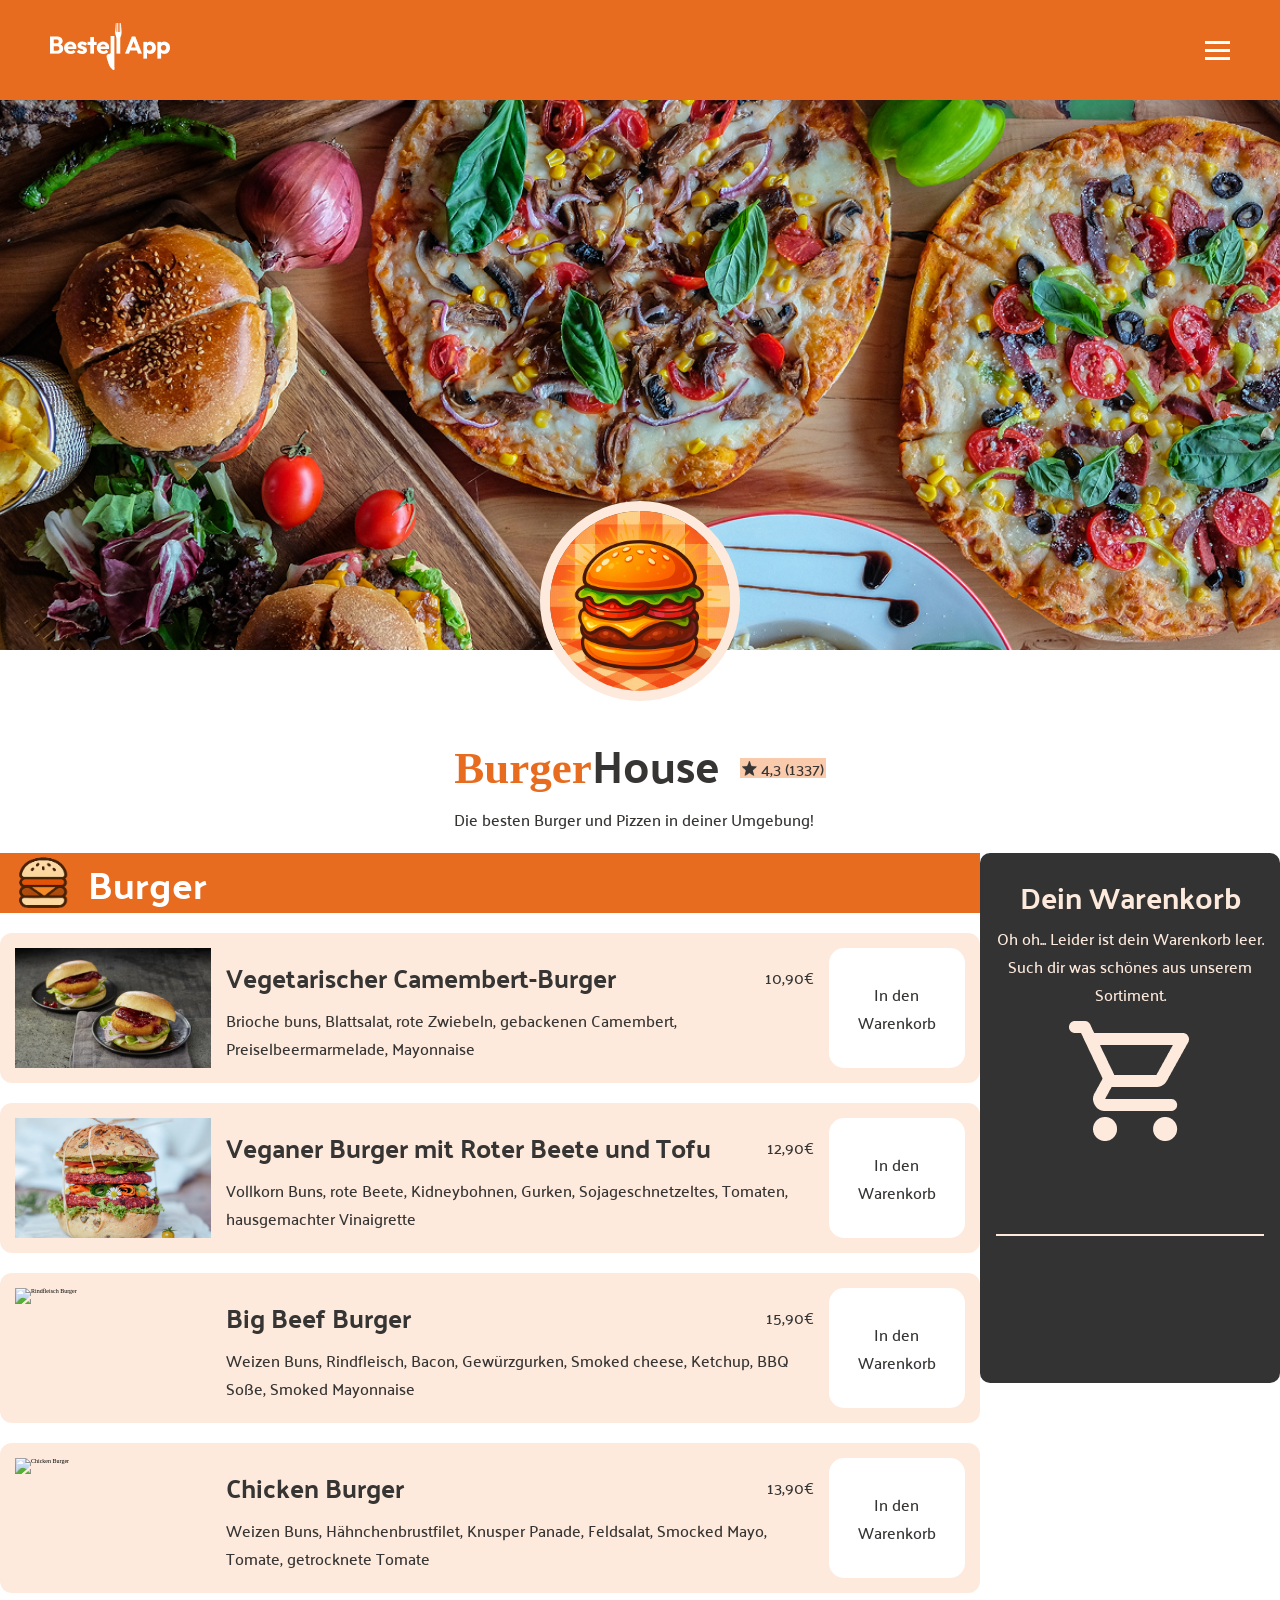
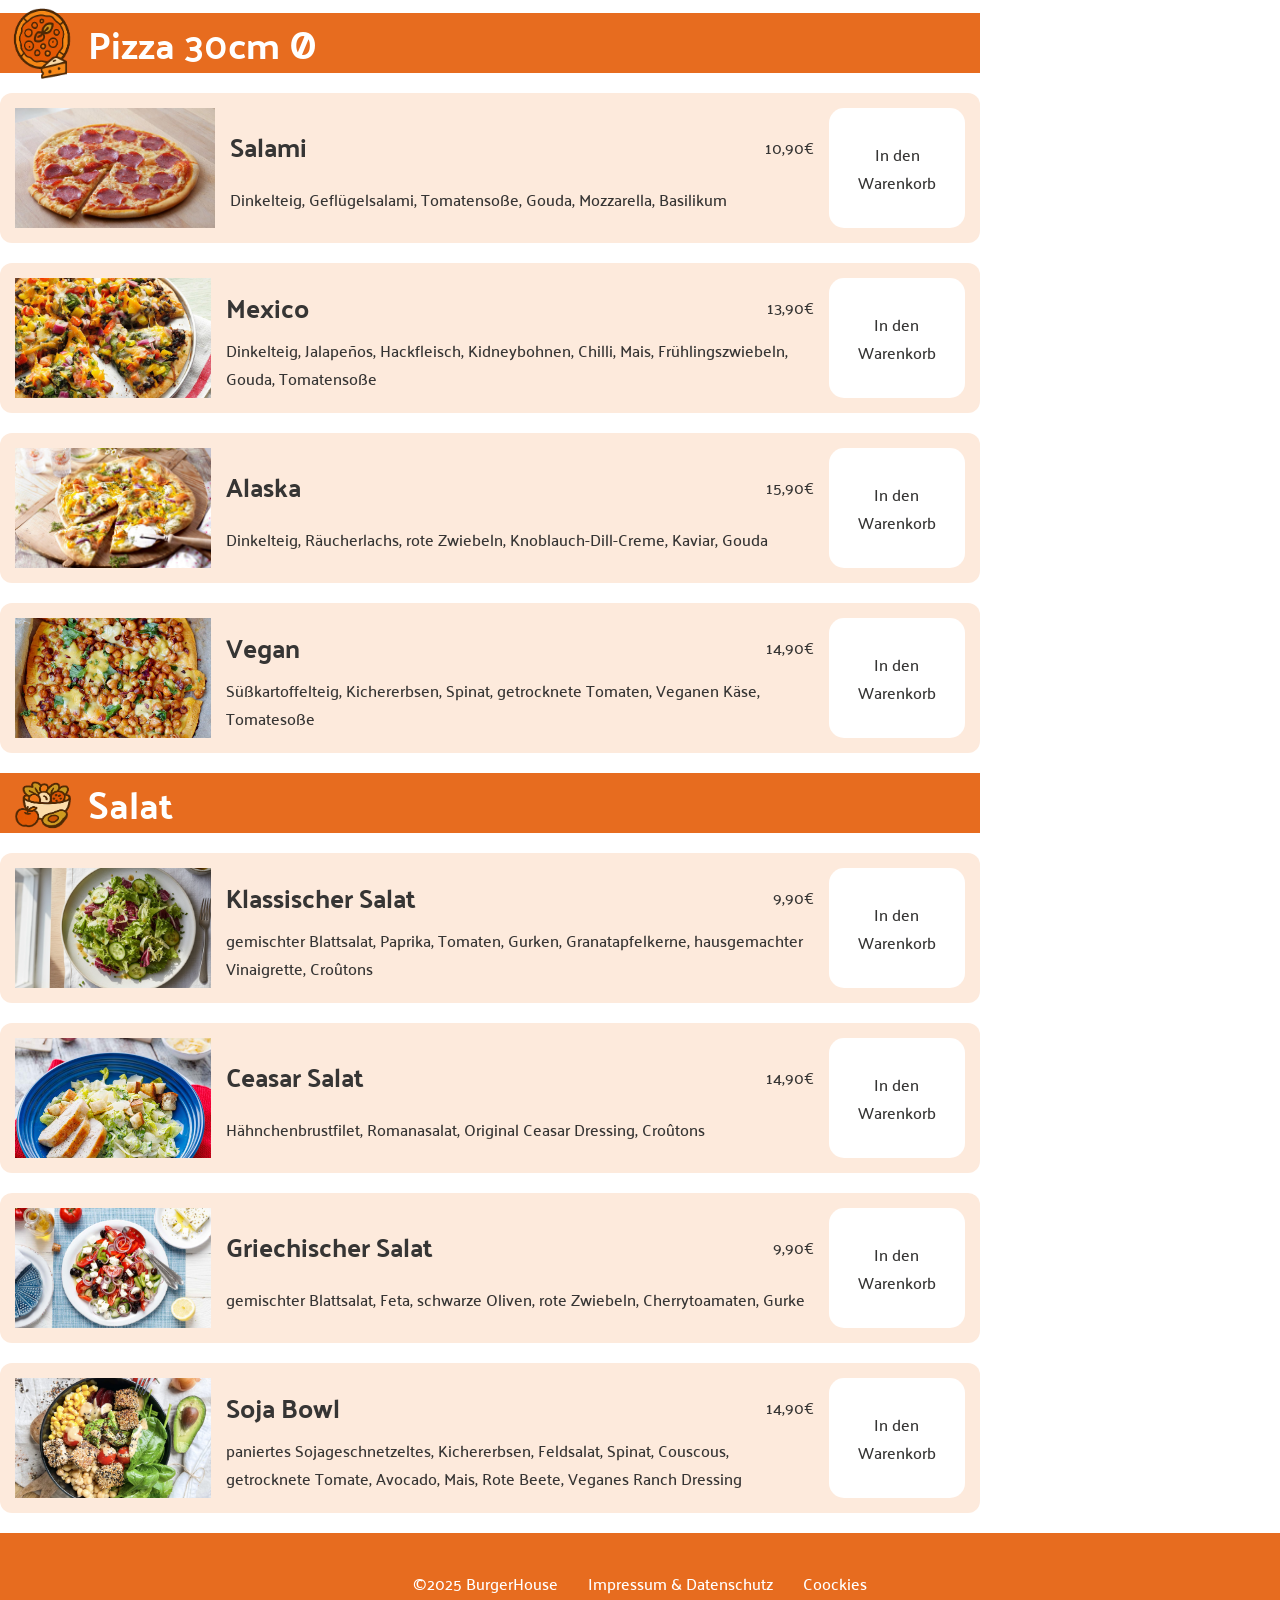
==== commit 74e56742: "changed immages and fine tuning" ====
--- a/index.html
+++ b/index.html
@@ -48,7 +48,9 @@
 
     </section>
     <aside id="basket-content">
-      <button class="d-none" onclick="toggleBasket()"><p class="button-txt">X</p></button>
+      <div class="close-position">
+      <button class="d-none" onclick="toggleBasket()"><p class="x-close">X</p></button>
+      </div>
       <h3 id="basket-title">Dein Warenkorb</h3>
       <section id="basket-items">
 
--- a/style.css
+++ b/style.css
@@ -130,6 +130,12 @@
   background-color: #E76C1F;
 }
 
+.close-position{
+  display: flex;
+  justify-content: end;
+  margin-right: 15px;
+}
+
 #title-in-dish-title{
   color: #ffffff;
 }
@@ -206,6 +212,7 @@
 
 .basket-positioning{
   display: flex;
+  gap: 2px;
 }
 
 .button-container{
@@ -314,6 +321,10 @@
   font-weight: 700;
 }
 
+.x-close{
+  scale: calc(1.1);
+}
+
 .waiting-time{
   color: #E76C1F;
 }
@@ -342,19 +353,24 @@
   #basket-content {
     display: none;
     position: fixed;
-    min-width: 320px;
-    max-width: 950px;
-    width: 98%;
+    width: 100%;
     height: 100vh;
+    top: 0;
+    left: 0;
+    bottom: 0;
+    right: 0;
     background-color: #333;
     z-index: 999;
     border-radius: 0;
-    margin-right: 5px;
+  }
+
+  #basket-content.show{
+    display: block;
+  }
+
+  #basket-items{
     scrollbar-width: none;
-  }
-
-  #basket-items{
-    overflow-y: none;
+    overflow-y: auto;
   }
 
   .order-btn{
--- a/styles/global.css
+++ b/styles/global.css
@@ -4,6 +4,7 @@
   margin: 0;
   scroll-behavior: smooth;
   font-size: 62.5%;
+  box-sizing: border-box;
 }
 
 header,
